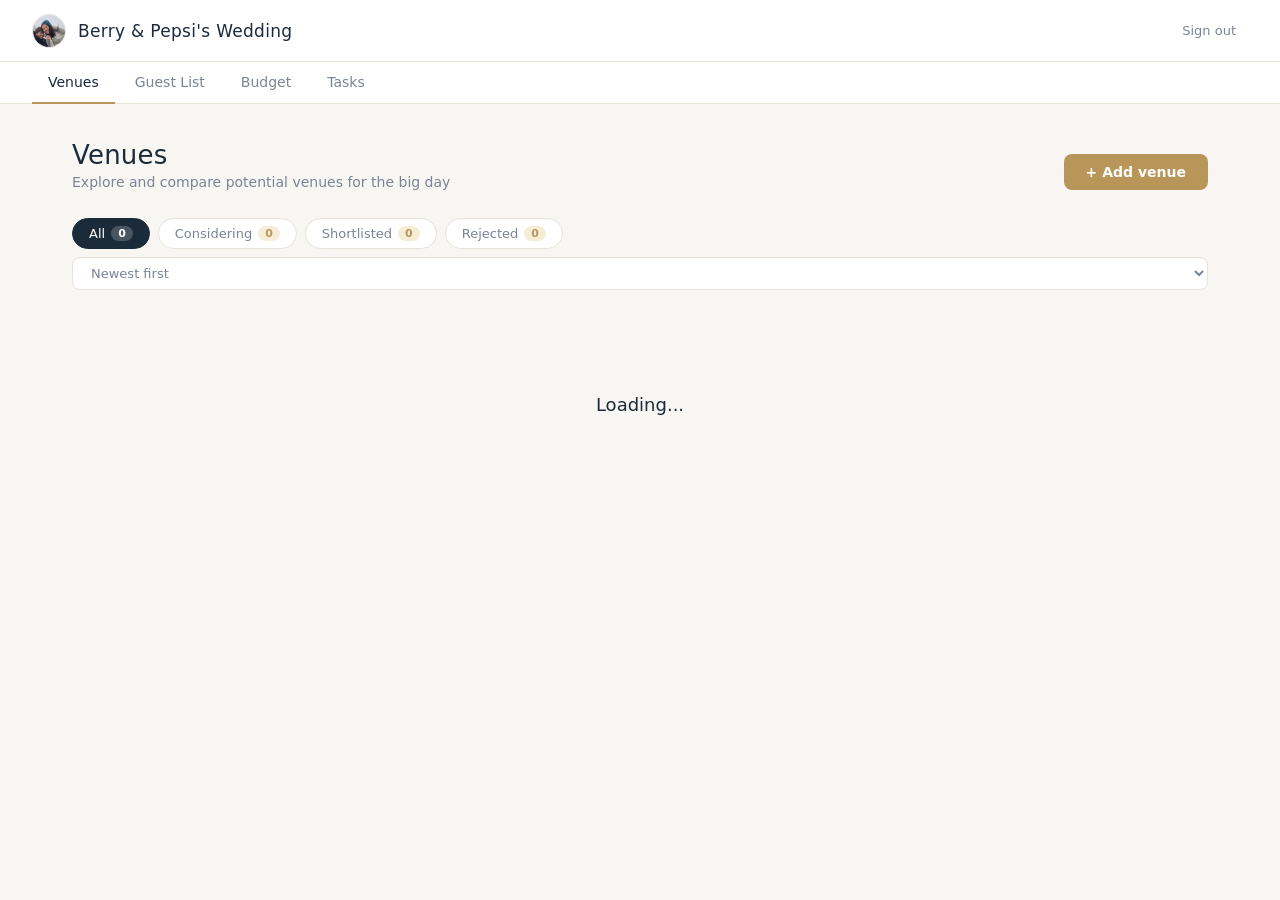
==== app.html @ 02806a05 "Add SVG favicon" ====
<!DOCTYPE html>
<html lang="en">
<head>
  <meta charset="UTF-8">
  <meta name="viewport" content="width=device-width, initial-scale=1.0">
  <title>Berry & Pepsi's Wedding · Venues</title>
  <link rel="icon" type="image/svg+xml" href="favicon.svg">
  <link rel="stylesheet" href="style.css">
</head>
<body>

  <header class="app-header">
    <a href="home.html" class="app-logo">
      <img class="monogram" src="photo.jpg" alt="Berry &amp; Pepsi">
      <h1>Berry & Pepsi's Wedding</h1>
    </a>
    <div class="header-right">
      <span class="user-email" id="user-email"></span>
      <button class="btn-signout" id="btn-signout">Sign out</button>
    </div>
  </header>

  <nav class="app-nav">
    <a href="app.html"    class="nav-link active">Venues</a>
    <a href="guests.html" class="nav-link">Guest List</a>
    <a href="budget.html" class="nav-link">Budget</a>
    <a href="tasks.html"  class="nav-link">Tasks</a>
  </nav>

  <main class="main">
    <div class="page-header">
      <div class="page-title">
        <h2>Venues</h2>
        <p>Explore and compare potential venues for the big day</p>
      </div>
      <button class="btn-accent" id="btn-add">+ Add venue</button>
    </div>

    <div class="filters">
      <button class="filter-btn active" data-filter="all">
        All <span class="count-badge" id="count-all">0</span>
      </button>
      <button class="filter-btn" data-filter="considering">
        Considering <span class="count-badge" id="count-considering">0</span>
      </button>
      <button class="filter-btn" data-filter="shortlisted">
        Shortlisted <span class="count-badge" id="count-shortlisted">0</span>
      </button>
      <button class="filter-btn" data-filter="rejected">
        Rejected <span class="count-badge" id="count-rejected">0</span>
      </button>
      <select class="sort-select" id="sort-select">
        <option value="created_at_desc">Newest first</option>
        <option value="name_asc">Name (A–Z)</option>
        <option value="rating_desc">Highest rated</option>
        <option value="price_asc">Price (low–high)</option>
        <option value="price_desc">Price (high–low)</option>
      </select>
    </div>

    <div class="venues-grid" id="venues-grid">
      <div class="empty-state">
        <h3>Loading...</h3>
      </div>
    </div>
  </main>

  <!-- Add / Edit Modal -->
  <div class="modal-overlay hidden" id="modal-overlay">
    <div class="modal">
      <div class="modal-header">
        <h3 id="modal-title">Add Venue</h3>
        <button class="btn-close" id="btn-modal-close" aria-label="Close">&times;</button>
      </div>
      <form id="venue-form">
        <div class="modal-body">

          <div class="fetch-bar">
            <div class="fetch-input-row">
              <input type="url" id="f-fetch-url" placeholder="Paste a venue URL to auto-fill the form…" autocomplete="off">
              <button type="button" class="btn-fetch" id="btn-fetch">Fill in</button>
            </div>
            <div id="fetch-status" class="fetch-status hidden"></div>
          </div>

          <div class="modal-divider"><span>Details</span></div>

          <div class="field">
            <label for="f-name">Venue name *</label>
            <input type="text" id="f-name" required placeholder="e.g. The Old Manor House">
          </div>

          <div class="field-row">
            <div class="field">
              <label for="f-location">Location</label>
              <input type="text" id="f-location" placeholder="e.g. Bath, Somerset">
            </div>
            <div class="field">
              <label for="f-status">Status</label>
              <select id="f-status">
                <option value="considering">Considering</option>
                <option value="shortlisted">Shortlisted</option>
                <option value="rejected">Rejected</option>
              </select>
            </div>
          </div>

          <div class="field">
            <label for="f-website">Website</label>
            <input type="url" id="f-website" placeholder="https://www.venuename.com">
          </div>

          <div class="field-row">
            <div class="field">
              <label for="f-capacity">Guest capacity</label>
              <input type="number" id="f-capacity" placeholder="e.g. 150" min="1">
            </div>
            <div class="field">
              <label>Your rating</label>
              <div class="star-input" id="star-input">
                <button type="button" class="star-btn" data-star="1">&#9733;</button>
                <button type="button" class="star-btn" data-star="2">&#9733;</button>
                <button type="button" class="star-btn" data-star="3">&#9733;</button>
                <button type="button" class="star-btn" data-star="4">&#9733;</button>
                <button type="button" class="star-btn" data-star="5">&#9733;</button>
              </div>
            </div>
          </div>

          <div class="field-row">
            <div class="field">
              <label for="f-price-min">Min price (£)</label>
              <input type="number" id="f-price-min" placeholder="e.g. 5000" min="0">
            </div>
            <div class="field">
              <label for="f-price-max">Max price (£)</label>
              <input type="number" id="f-price-max" placeholder="e.g. 10000" min="0">
            </div>
          </div>

          <div class="field">
            <label for="f-notes">Notes</label>
            <textarea id="f-notes" placeholder="Parking, catering, availability, vibe…"></textarea>
          </div>

          <div class="field">
            <label for="f-image-url">Photo URL <span class="label-hint">(auto-filled from fetch — paste any image URL to override)</span></label>
            <div class="image-field-row">
              <input type="url" id="f-image-url" placeholder="https://…">
              <button type="button" class="btn-clear-image" id="btn-clear-image" title="Remove photo">&#x2715;</button>
            </div>
            <div class="image-preview-wrap hidden" id="image-preview-wrap">
              <img id="image-preview" src="" alt="Preview">
            </div>
          </div>

        </div>
        <div class="modal-footer">
          <button type="button" class="btn-secondary" id="btn-cancel">Cancel</button>
          <button type="submit" class="btn-accent" id="btn-save">Save venue</button>
        </div>
      </form>
    </div>
  </div>

  <script src="https://cdn.jsdelivr.net/npm/@supabase/supabase-js@2"></script>
  <script src="config.js"></script>
  <script src="app.js"></script>
</body>
</html>
---- style.css ----
*, *::before, *::after { box-sizing: border-box; margin: 0; padding: 0; }

:root {
  --bg: #f8f6f3;
  --surface: #ffffff;
  --surface-alt: #fdfaf6;
  --primary: #1c2b3a;
  --accent: #b8965a;
  --accent-light: #f5edd8;
  --text: #1c2b3a;
  --text-muted: #7a8494;
  --border: #e8e2d9;
  --radius: 12px;
  --shadow: 0 1px 3px rgba(0,0,0,0.07), 0 4px 12px rgba(0,0,0,0.04);
  --shadow-lg: 0 4px 6px rgba(0,0,0,0.05), 0 12px 32px rgba(0,0,0,0.1);

  --considering-text: #92400e;
  --considering-bg: #fef3c7;
  --shortlisted-text: #065f46;
  --shortlisted-bg: #d1fae5;
  --rejected-text: #991b1b;
  --rejected-bg: #fee2e2;
}

body {
  font-family: -apple-system, BlinkMacSystemFont, 'Segoe UI', system-ui, sans-serif;
  background: var(--bg);
  color: var(--text);
  min-height: 100vh;
  -webkit-font-smoothing: antialiased;
}

/* ── AUTH PAGE ── */

.auth-page {
  display: flex;
  align-items: center;
  justify-content: center;
  min-height: 100vh;
  background: linear-gradient(150deg, #f8f6f3 0%, #ede8e0 100%);
}

.auth-card {
  background: var(--surface);
  border-radius: 18px;
  box-shadow: var(--shadow-lg);
  padding: 52px 44px;
  width: 100%;
  max-width: 400px;
}

.auth-header {
  text-align: center;
  margin-bottom: 36px;
}

.monogram {
  width: 52px;
  height: 52px;
  border-radius: 50%;
  object-fit: cover;
  object-position: center 12%;
  display: flex;
  align-items: center;
  justify-content: center;
  margin: 0 auto 18px;
  border: 2px solid var(--border);
  flex-shrink: 0;
}

.auth-header h1 {
  font-size: 22px;
  font-weight: 500;
  letter-spacing: 0.4px;
  margin-bottom: 6px;
}

.auth-header p {
  color: var(--text-muted);
  font-size: 14px;
}

/* ── FORMS ── */

.field { margin-bottom: 18px; }

label {
  display: block;
  font-size: 11px;
  font-weight: 600;
  letter-spacing: 0.6px;
  text-transform: uppercase;
  color: var(--text-muted);
  margin-bottom: 7px;
}

input[type="text"],
input[type="email"],
input[type="password"],
input[type="url"],
input[type="number"],
textarea,
select {
  width: 100%;
  padding: 10px 14px;
  border: 1.5px solid var(--border);
  border-radius: 8px;
  font-size: 15px;
  color: var(--text);
  background: var(--surface);
  transition: border-color 0.15s;
  outline: none;
  font-family: inherit;
}

input:focus, textarea:focus, select:focus { border-color: var(--accent); }
textarea { resize: vertical; min-height: 80px; }

/* ── BUTTONS ── */

.btn-primary {
  width: 100%;
  padding: 12px;
  background: var(--primary);
  color: #fff;
  border: none;
  border-radius: 8px;
  font-size: 15px;
  font-weight: 500;
  cursor: pointer;
  transition: opacity 0.15s, transform 0.1s;
  font-family: inherit;
  margin-top: 4px;
}
.btn-primary:hover { opacity: 0.9; }
.btn-primary:active { transform: scale(0.99); }
.btn-primary:disabled { opacity: 0.5; cursor: default; }

.btn-secondary {
  padding: 10px 20px;
  background: transparent;
  color: var(--text-muted);
  border: 1.5px solid var(--border);
  border-radius: 8px;
  font-size: 14px;
  cursor: pointer;
  transition: all 0.15s;
  font-family: inherit;
}
.btn-secondary:hover { border-color: var(--text-muted); color: var(--text); }

.btn-accent {
  padding: 10px 22px;
  background: var(--accent);
  color: #fff;
  border: none;
  border-radius: 8px;
  font-size: 14px;
  font-weight: 600;
  cursor: pointer;
  transition: opacity 0.15s;
  font-family: inherit;
}
.btn-accent:hover { opacity: 0.9; }
.btn-accent:disabled { opacity: 0.5; cursor: default; }

.btn-icon {
  background: none;
  border: none;
  cursor: pointer;
  padding: 5px 10px;
  border-radius: 6px;
  font-size: 12px;
  font-weight: 500;
  color: var(--text-muted);
  transition: all 0.15s;
  font-family: inherit;
  letter-spacing: 0.2px;
}
.btn-icon:hover { background: var(--bg); color: var(--text); }
.btn-icon.danger:hover { color: var(--rejected-text); background: var(--rejected-bg); }

.btn-close {
  background: none;
  border: none;
  cursor: pointer;
  font-size: 22px;
  color: var(--text-muted);
  padding: 4px 8px;
  line-height: 1;
  border-radius: 6px;
  transition: all 0.15s;
}
.btn-close:hover { background: var(--bg); color: var(--text); }

.btn-signout {
  font-size: 13px;
  color: var(--text-muted);
  background: none;
  border: none;
  cursor: pointer;
  padding: 6px 12px;
  border-radius: 6px;
  transition: all 0.15s;
  font-family: inherit;
}
.btn-signout:hover { background: var(--bg); color: var(--text); }

/* ── UTILITY ── */

.hidden { display: none !important; }

.error {
  background: var(--rejected-bg);
  color: var(--rejected-text);
  border-radius: 6px;
  padding: 10px 14px;
  font-size: 13px;
  margin-bottom: 16px;
}

/* ── APP SHELL ── */

.app-header {
  background: var(--surface);
  border-bottom: 1px solid var(--border);
  padding: 0 32px;
  display: flex;
  align-items: center;
  justify-content: space-between;
  height: 62px;
  position: sticky;
  top: 0;
  z-index: 10;
}

.app-logo {
  display: flex;
  align-items: center;
  gap: 12px;
}

.app-logo .monogram {
  width: 34px;
  height: 34px;
  font-size: 13px;
  margin: 0;
  border: 1.5px solid var(--border);
}

.app-logo h1 {
  font-size: 17px;
  font-weight: 500;
  letter-spacing: 0.3px;
}

.header-right {
  display: flex;
  align-items: center;
  gap: 8px;
}

.user-email {
  font-size: 13px;
  color: var(--text-muted);
}

/* ── MAIN ── */

.main {
  max-width: 1200px;
  margin: 0 auto;
  padding: 36px 32px;
}

.page-header {
  display: flex;
  align-items: flex-end;
  justify-content: space-between;
  margin-bottom: 28px;
}

.page-title h2 {
  font-size: 26px;
  font-weight: 400;
  letter-spacing: 0.2px;
}

.page-title p {
  color: var(--text-muted);
  font-size: 14px;
  margin-top: 4px;
}

/* ── FILTERS ── */

.filters {
  display: flex;
  gap: 8px;
  margin-bottom: 24px;
  flex-wrap: wrap;
  align-items: center;
}

.filter-btn {
  padding: 7px 16px;
  border-radius: 20px;
  border: 1.5px solid var(--border);
  background: var(--surface);
  font-size: 13px;
  cursor: pointer;
  transition: all 0.15s;
  font-family: inherit;
  color: var(--text-muted);
  display: flex;
  align-items: center;
  gap: 6px;
}
.filter-btn:hover { border-color: var(--primary); color: var(--primary); }
.filter-btn.active { background: var(--primary); color: #fff; border-color: var(--primary); }
.filter-btn.active .count-badge { background: rgba(255,255,255,0.2); color: #fff; }

.count-badge {
  background: var(--accent-light);
  color: var(--accent);
  border-radius: 10px;
  padding: 1px 7px;
  font-size: 11px;
  font-weight: 600;
}

.sort-select {
  margin-left: auto;
  padding: 7px 14px;
  border-radius: 8px;
  border: 1.5px solid var(--border);
  font-size: 13px;
  color: var(--text-muted);
  background: var(--surface);
  cursor: pointer;
  font-family: inherit;
  outline: none;
}
.sort-select:focus { border-color: var(--accent); }

/* ── VENUE CARDS ── */

.venues-grid {
  display: grid;
  grid-template-columns: repeat(auto-fill, minmax(340px, 1fr));
  gap: 20px;
}

.venue-card {
  background: var(--surface);
  border-radius: var(--radius);
  box-shadow: var(--shadow);
  overflow: hidden;
  transition: box-shadow 0.2s, transform 0.2s;
  cursor: pointer;
  border: 1px solid transparent;
}
.venue-card:hover {
  box-shadow: var(--shadow-lg);
  transform: translateY(-2px);
  border-color: var(--border);
}

.venue-image {
  width: 100%;
  height: 160px;
  background-size: cover;
  background-position: center;
  background-color: var(--bg);
  border-bottom: 1px solid var(--border);
}

.venue-card-header {
  padding: 20px 20px 14px;
  border-bottom: 1px solid var(--border);
}

.venue-card-top {
  display: flex;
  align-items: flex-start;
  justify-content: space-between;
  margin-bottom: 6px;
  gap: 12px;
}

.venue-name {
  font-size: 17px;
  font-weight: 500;
  line-height: 1.3;
  flex: 1;
}

.status-badge {
  flex-shrink: 0;
  padding: 3px 10px;
  border-radius: 12px;
  font-size: 10px;
  font-weight: 700;
  text-transform: uppercase;
  letter-spacing: 0.6px;
}
.status-considering { background: var(--considering-bg); color: var(--considering-text); }
.status-shortlisted { background: var(--shortlisted-bg); color: var(--shortlisted-text); }
.status-rejected    { background: var(--rejected-bg);    color: var(--rejected-text);    }

.venue-location {
  font-size: 13px;
  color: var(--text-muted);
}

.venue-card-body { padding: 16px 20px; }

.venue-meta {
  display: flex;
  gap: 24px;
  margin-bottom: 12px;
  flex-wrap: wrap;
}

.meta-item {
  display: flex;
  flex-direction: column;
  gap: 3px;
}

.meta-label {
  font-size: 10px;
  text-transform: uppercase;
  letter-spacing: 0.5px;
  color: var(--text-muted);
  font-weight: 600;
}

.meta-value {
  font-size: 14px;
  font-weight: 500;
}

.rating-stars {
  font-size: 13px;
  letter-spacing: 1px;
}

.venue-notes {
  font-size: 13px;
  color: var(--text-muted);
  line-height: 1.55;
  display: -webkit-box;
  -webkit-line-clamp: 2;
  -webkit-box-orient: vertical;
  overflow: hidden;
}

.venue-card-footer {
  padding: 11px 20px;
  border-top: 1px solid var(--border);
  display: flex;
  align-items: center;
  justify-content: space-between;
  background: var(--surface-alt);
}

.venue-website {
  font-size: 12px;
  color: var(--accent);
  text-decoration: none;
  display: flex;
  align-items: center;
  gap: 5px;
  font-weight: 500;
  max-width: 180px;
  overflow: hidden;
  text-overflow: ellipsis;
  white-space: nowrap;
}
.venue-website:hover { text-decoration: underline; }

.card-actions { display: flex; gap: 4px; }

/* ── EMPTY STATE ── */

.empty-state {
  grid-column: 1 / -1;
  text-align: center;
  padding: 80px 20px;
  color: var(--text-muted);
}
.empty-state h3 { font-size: 18px; font-weight: 400; margin-bottom: 8px; color: var(--text); }
.empty-state p { font-size: 14px; }

/* ── MODAL ── */

.modal-overlay {
  position: fixed;
  inset: 0;
  background: rgba(0,0,0,0.35);
  backdrop-filter: blur(3px);
  z-index: 100;
  display: flex;
  align-items: center;
  justify-content: center;
  padding: 20px;
}

.modal {
  background: var(--surface);
  border-radius: 16px;
  box-shadow: var(--shadow-lg);
  width: 100%;
  max-width: 540px;
  max-height: 90vh;
  overflow-y: auto;
}

.modal-header {
  padding: 26px 28px 0;
  display: flex;
  align-items: center;
  justify-content: space-between;
}

.modal-header h3 { font-size: 18px; font-weight: 500; }

.modal-body { padding: 22px 28px; }

.field-row {
  display: grid;
  grid-template-columns: 1fr 1fr;
  gap: 14px;
}

.modal-footer {
  padding: 0 28px 26px;
  display: flex;
  gap: 10px;
  justify-content: flex-end;
}

/* ── HEADER LOGO LINK ── */

a.app-logo {
  text-decoration: none;
  color: inherit;
  display: flex;
  align-items: center;
  gap: 12px;
  border-radius: 8px;
  padding: 4px 8px;
  margin: -4px -8px;
  transition: background 0.15s;
}
a.app-logo:hover { background: var(--bg); }

/* ── DASHBOARD ── */

.dashboard-grid {
  display: grid;
  grid-template-columns: repeat(4, 1fr);
  gap: 16px;
  margin-bottom: 28px;
}

.dash-card {
  background: var(--surface);
  border: 1px solid var(--border);
  border-radius: var(--radius);
  padding: 24px;
  box-shadow: var(--shadow);
  text-decoration: none;
  color: inherit;
  display: flex;
  flex-direction: column;
  gap: 10px;
  transition: box-shadow 0.2s, transform 0.15s;
}
.dash-card:hover { box-shadow: var(--shadow-lg); transform: translateY(-2px); }

.dash-card-label {
  font-size: 11px;
  font-weight: 600;
  text-transform: uppercase;
  letter-spacing: 0.6px;
  color: var(--text-muted);
}

.dash-card-value {
  font-size: 36px;
  font-weight: 300;
  color: var(--primary);
  line-height: 1;
  letter-spacing: -1px;
}

.dash-card-total {
  font-size: 20px;
  color: var(--text-muted);
}

.dash-card-detail {
  display: flex;
  flex-wrap: wrap;
  align-items: center;
  gap: 6px;
  min-height: 22px;
}

.dashboard-lower {
  display: grid;
  grid-template-columns: 1fr 1fr;
  gap: 16px;
}

.dash-panel {
  background: var(--surface);
  border: 1px solid var(--border);
  border-radius: var(--radius);
  box-shadow: var(--shadow);
  overflow: hidden;
}

.dash-panel-header {
  display: flex;
  align-items: center;
  justify-content: space-between;
  padding: 16px 20px;
  border-bottom: 1px solid var(--border);
  background: var(--surface-alt);
}

.dash-panel-header h3 {
  font-size: 14px;
  font-weight: 600;
}

.dash-panel-link {
  font-size: 12px;
  color: var(--accent);
  text-decoration: none;
  font-weight: 500;
}
.dash-panel-link:hover { text-decoration: underline; }

.dash-task-row {
  display: flex;
  align-items: center;
  gap: 10px;
  padding: 12px 20px;
  border-bottom: 1px solid var(--border);
  flex-wrap: wrap;
}
.dash-task-row:last-child { border-bottom: none; }

.dash-task-title {
  flex: 1;
  font-size: 14px;
  font-weight: 500;
  min-width: 0;
}

.dash-task-due {
  font-size: 12px;
  color: var(--text-muted);
  white-space: nowrap;
}
.dash-task-due.overdue { color: var(--rejected-text); font-weight: 600; }

.dash-task-owner {
  font-size: 11px;
  color: var(--text-muted);
  background: var(--bg);
  border: 1px solid var(--border);
  border-radius: 8px;
  padding: 2px 8px;
  white-space: nowrap;
}

.dash-venue-row {
  display: flex;
  align-items: center;
  gap: 12px;
  padding: 12px 20px;
  border-bottom: 1px solid var(--border);
}
.dash-venue-row:last-child { border-bottom: none; }

.dash-venue-name {
  flex: 1;
  font-size: 14px;
  font-weight: 500;
}

@media (max-width: 900px) {
  .dashboard-grid { grid-template-columns: repeat(2, 1fr); }
  .dashboard-lower { grid-template-columns: 1fr; }
}

/* ── NAV ── */

.app-nav {
  background: var(--surface);
  border-bottom: 1px solid var(--border);
  padding: 0 32px;
  display: flex;
  gap: 4px;
}

.nav-link {
  display: inline-block;
  padding: 12px 16px;
  font-size: 14px;
  font-weight: 500;
  color: var(--text-muted);
  text-decoration: none;
  border-bottom: 2px solid transparent;
  margin-bottom: -1px;
  transition: color 0.15s, border-color 0.15s;
}
.nav-link:hover { color: var(--text); }
.nav-link.active { color: var(--primary); border-bottom-color: var(--accent); }

/* ── GUEST SUMMARY ── */

.guest-summary {
  display: grid;
  grid-template-columns: repeat(4, 1fr);
  gap: 14px;
  margin-bottom: 28px;
}

.summary-card {
  background: var(--surface);
  border-radius: var(--radius);
  border: 1px solid var(--border);
  padding: 20px 24px;
  box-shadow: var(--shadow);
}

.summary-highlight {
  background: var(--primary);
  border-color: var(--primary);
}

.summary-highlight .summary-value,
.summary-highlight .summary-label { color: #fff; }

.summary-value {
  font-size: 32px;
  font-weight: 300;
  color: var(--primary);
  line-height: 1;
  margin-bottom: 6px;
  letter-spacing: -1px;
}

.summary-label {
  font-size: 12px;
  font-weight: 600;
  letter-spacing: 0.5px;
  text-transform: uppercase;
  color: var(--text-muted);
}

/* ── GUEST SEARCH ── */

.guest-search {
  margin-left: auto;
  padding: 7px 14px;
  border-radius: 8px;
  border: 1.5px solid var(--border);
  font-size: 13px;
  color: var(--text);
  background: var(--surface);
  font-family: inherit;
  outline: none;
  width: 200px;
  transition: border-color 0.15s, width 0.2s;
}
.guest-search:focus { border-color: var(--accent); width: 260px; }

/* ── GUEST TABLE ── */

.table-wrap {
  background: var(--surface);
  border-radius: var(--radius);
  box-shadow: var(--shadow);
  overflow: hidden;
  border: 1px solid var(--border);
}

.guest-table {
  width: 100%;
  border-collapse: collapse;
  font-size: 14px;
}

.guest-table thead tr {
  background: var(--surface-alt);
  border-bottom: 1.5px solid var(--border);
}

.guest-table th {
  padding: 12px 16px;
  text-align: left;
  font-size: 11px;
  font-weight: 600;
  letter-spacing: 0.5px;
  text-transform: uppercase;
  color: var(--text-muted);
  white-space: nowrap;
}

.guest-table td {
  padding: 13px 16px;
  border-bottom: 1px solid var(--border);
  vertical-align: middle;
}

.guest-row { cursor: pointer; transition: background 0.1s; }
.guest-row:hover { background: var(--surface-alt); }
.guest-row:last-child td { border-bottom: none; }

.guest-name { font-weight: 500; }

.guest-notes-cell {
  max-width: 200px;
  overflow: hidden;
  text-overflow: ellipsis;
  white-space: nowrap;
  font-size: 13px;
}

.guest-actions {
  text-align: right;
  white-space: nowrap;
}

.table-empty {
  text-align: center;
  padding: 60px 20px !important;
  color: var(--text-muted);
  font-size: 14px;
}

.text-muted { color: var(--text-muted); font-size: 13px; }

/* ── GUEST BADGES ── */

.status-definite    { background: var(--shortlisted-bg); color: var(--shortlisted-text); }
.status-maybe       { background: var(--considering-bg); color: var(--considering-text); }
.status-not_inviting { background: var(--rejected-bg);   color: var(--rejected-text);    }

.group-tag {
  display: inline-block;
  padding: 2px 9px;
  border-radius: 10px;
  background: var(--accent-light);
  color: var(--accent);
  font-size: 11px;
  font-weight: 600;
}

.children-field {
  display: flex;
  align-items: center;
  gap: 16px;
  flex-wrap: wrap;
}

.children-count {
  display: flex;
  align-items: center;
  gap: 8px;
}

.children-count input {
  width: 110px;
}

.children-badge {
  display: inline-block;
  padding: 2px 8px;
  border-radius: 10px;
  background: #e0f2fe;
  color: #0369a1;
  font-size: 11px;
  font-weight: 600;
}

.plus-one-badge {
  display: inline-block;
  padding: 2px 8px;
  border-radius: 10px;
  background: var(--primary);
  color: #fff;
  font-size: 11px;
  font-weight: 600;
}

/* ── CHECKBOX ── */

.checkbox-label {
  display: flex;
  align-items: center;
  gap: 10px;
  cursor: pointer;
  font-size: 14px;
  color: var(--text);
  padding: 10px 0 2px;
  text-transform: none;
  letter-spacing: 0;
  font-weight: 400;
}

.checkbox-label input[type="checkbox"] {
  width: 18px;
  height: 18px;
  min-width: 18px;
  accent-color: var(--primary);
  cursor: pointer;
  border-radius: 4px;
}

@media (max-width: 768px) {
  .guest-summary { grid-template-columns: repeat(2, 1fr); }
  .guest-table th:nth-child(3),
  .guest-table td:nth-child(3),
  .guest-table th:nth-child(6),
  .guest-table td:nth-child(6) { display: none; }
  .guest-search { width: 140px; }
  .guest-search:focus { width: 180px; }
  .app-nav { padding: 0 16px; }
}

@media (max-width: 480px) {
  .guest-summary { grid-template-columns: repeat(2, 1fr); }
}

/* ── FETCH BAR ── */

.fetch-bar {
  background: var(--accent-light);
  border: 1.5px solid #e8d9b5;
  border-radius: 10px;
  padding: 14px 16px;
  margin-bottom: 20px;
}

.fetch-input-row {
  display: flex;
  gap: 8px;
}

.fetch-input-row input {
  flex: 1;
  background: #fff;
  font-size: 14px;
  padding: 9px 13px;
}

.btn-fetch {
  flex-shrink: 0;
  padding: 9px 18px;
  background: var(--primary);
  color: #fff;
  border: none;
  border-radius: 8px;
  font-size: 14px;
  font-weight: 500;
  cursor: pointer;
  transition: opacity 0.15s;
  font-family: inherit;
  white-space: nowrap;
}
.btn-fetch:hover { opacity: 0.85; }
.btn-fetch:disabled { opacity: 0.5; cursor: default; }

.fetch-status {
  margin-top: 10px;
  font-size: 13px;
  display: flex;
  align-items: center;
  gap: 6px;
}
.fetch-status.loading { color: var(--text-muted); }
.fetch-status.success { color: var(--shortlisted-text); }
.fetch-status.partial { color: var(--considering-text); }
.fetch-status.error   { color: var(--rejected-text); }

.modal-divider {
  display: flex;
  align-items: center;
  gap: 12px;
  margin-bottom: 18px;
  color: var(--text-muted);
  font-size: 11px;
  font-weight: 600;
  letter-spacing: 0.6px;
  text-transform: uppercase;
}
.modal-divider::before,
.modal-divider::after {
  content: '';
  flex: 1;
  height: 1px;
  background: var(--border);
}

/* ── IMAGE FIELD ── */

.label-hint {
  font-size: 10px;
  font-weight: 400;
  text-transform: none;
  letter-spacing: 0;
  color: var(--text-muted);
  font-style: italic;
}

.image-field-row {
  display: flex;
  gap: 8px;
}

.image-field-row input { flex: 1; }

.btn-clear-image {
  flex-shrink: 0;
  padding: 0 12px;
  background: transparent;
  border: 1.5px solid var(--border);
  border-radius: 8px;
  font-size: 14px;
  color: var(--text-muted);
  cursor: pointer;
  transition: all 0.15s;
  line-height: 1;
}
.btn-clear-image:hover {
  border-color: var(--rejected-text);
  color: var(--rejected-text);
  background: var(--rejected-bg);
}

.image-preview-wrap {
  margin-top: 10px;
  border-radius: 8px;
  overflow: hidden;
  border: 1.5px solid var(--border);
  max-height: 160px;
}

.image-preview-wrap img {
  width: 100%;
  max-height: 160px;
  object-fit: cover;
  display: block;
}

/* ── STAR RATING ── */

.star-input { display: flex; gap: 2px; }

.star-btn {
  background: none;
  border: none;
  cursor: pointer;
  font-size: 22px;
  color: #d9d0c0;
  transition: color 0.1s, transform 0.1s;
  padding: 2px 3px;
  line-height: 1;
}
.star-btn.active { color: var(--accent); }
.star-btn:hover { transform: scale(1.1); }

/* ── TOAST ── */

.toast {
  position: fixed;
  bottom: 28px;
  right: 28px;
  background: var(--primary);
  color: #fff;
  padding: 13px 20px;
  border-radius: 10px;
  font-size: 14px;
  box-shadow: var(--shadow-lg);
  z-index: 200;
  animation: slide-up 0.2s ease;
}

@keyframes slide-up {
  from { transform: translateY(8px); opacity: 0; }
  to   { transform: translateY(0);   opacity: 1; }
}

/* ── BUDGET ── */

.total-budget-bar {
  background: var(--surface);
  border: 1px solid var(--border);
  border-radius: var(--radius);
  padding: 18px 24px;
  display: flex;
  align-items: center;
  gap: 16px;
  margin-bottom: 20px;
  box-shadow: var(--shadow);
}

.total-budget-label {
  font-size: 12px;
  font-weight: 600;
  text-transform: uppercase;
  letter-spacing: 0.5px;
  color: var(--text-muted);
  white-space: nowrap;
}

.total-budget-value {
  display: flex;
  align-items: center;
  gap: 10px;
  cursor: pointer;
}

#total-amount-text {
  font-size: 22px;
  font-weight: 400;
  color: var(--primary);
}

.btn-edit-total {
  background: none;
  border: none;
  cursor: pointer;
  color: var(--text-muted);
  font-size: 15px;
  padding: 4px;
  transition: color 0.15s;
}
.btn-edit-total:hover { color: var(--accent); }

.total-budget-edit {
  display: flex;
  align-items: center;
  gap: 8px;
}

.currency-prefix {
  font-size: 18px;
  color: var(--text-muted);
  font-weight: 400;
}

.total-budget-edit input {
  width: 160px;
  font-size: 18px;
  padding: 6px 12px;
}

.btn-save-total {
  padding: 7px 16px;
  background: var(--primary);
  color: #fff;
  border: none;
  border-radius: 7px;
  font-size: 13px;
  font-weight: 500;
  cursor: pointer;
  font-family: inherit;
}
.btn-save-total:hover { opacity: 0.85; }

.btn-cancel-total {
  padding: 7px 12px;
  background: none;
  border: 1.5px solid var(--border);
  border-radius: 7px;
  font-size: 13px;
  color: var(--text-muted);
  cursor: pointer;
  font-family: inherit;
}

.budget-summary {
  display: grid;
  grid-template-columns: repeat(4, 1fr);
  gap: 14px;
  margin-bottom: 20px;
}

.summary-danger {
  background: var(--rejected-bg) !important;
  border-color: var(--rejected-text) !important;
}
.summary-danger .summary-value,
.summary-danger .summary-label { color: var(--rejected-text) !important; }

.budget-progress-wrap {
  margin-bottom: 24px;
}

.budget-progress-track,
.task-progress-track {
  background: var(--border);
  border-radius: 99px;
  height: 8px;
  overflow: hidden;
}

.budget-progress-fill {
  height: 100%;
  border-radius: 99px;
  background: var(--shortlisted-text);
  transition: width 0.4s ease;
}
.budget-progress-fill.warning { background: var(--considering-text); }
.budget-progress-fill.over    { background: var(--rejected-text); }

.budget-progress-label {
  font-size: 12px;
  color: var(--text-muted);
  margin-top: 6px;
}

.variance-over  { color: var(--rejected-text);    font-weight: 500; }
.variance-under { color: var(--shortlisted-text); font-weight: 500; }

/* ── TASKS ── */

.task-progress-wrap { margin-bottom: 4px; }

.task-progress-fill {
  height: 100%;
  border-radius: 99px;
  background: var(--accent);
  transition: width 0.4s ease;
}

.task-list {
  display: flex;
  flex-direction: column;
  gap: 6px;
}

.task-row {
  background: var(--surface);
  border: 1px solid var(--border);
  border-radius: 10px;
  padding: 14px 16px;
  display: flex;
  align-items: flex-start;
  gap: 14px;
  cursor: pointer;
  transition: box-shadow 0.15s, transform 0.15s;
}
.task-row:hover { box-shadow: var(--shadow); transform: translateY(-1px); }
.task-done { opacity: 0.55; }

.task-check {
  flex-shrink: 0;
  width: 22px;
  height: 22px;
  border-radius: 50%;
  border: 2px solid var(--border);
  background: none;
  cursor: pointer;
  display: flex;
  align-items: center;
  justify-content: center;
  font-size: 13px;
  color: #fff;
  transition: all 0.15s;
  margin-top: 1px;
}
.task-check:hover  { border-color: var(--accent); background: var(--accent-light); }
.task-check.checked { background: var(--shortlisted-text); border-color: var(--shortlisted-text); }

.task-main { flex: 1; min-width: 0; }

.task-title {
  font-size: 15px;
  font-weight: 500;
  margin-bottom: 5px;
}
.task-done .task-title { text-decoration: line-through; }

.task-meta {
  display: flex;
  align-items: center;
  gap: 8px;
  flex-wrap: wrap;
}

.task-owner {
  font-size: 12px;
  font-weight: 600;
  color: var(--text-muted);
  background: var(--bg);
  border: 1px solid var(--border);
  border-radius: 8px;
  padding: 2px 8px;
}

.task-due {
  font-size: 12px;
  color: var(--text-muted);
}
.task-due.overdue { color: var(--rejected-text); font-weight: 600; }

.task-note-preview {
  font-size: 12px;
  color: var(--text-muted);
  overflow: hidden;
  text-overflow: ellipsis;
  white-space: nowrap;
  max-width: 300px;
}

.task-right {
  display: flex;
  align-items: center;
  gap: 8px;
  flex-shrink: 0;
}

.priority-badge {
  padding: 2px 9px;
  border-radius: 10px;
  font-size: 10px;
  font-weight: 700;
  text-transform: uppercase;
  letter-spacing: 0.5px;
}
.priority-high   { background: var(--rejected-bg);    color: var(--rejected-text);    }
.priority-medium { background: var(--considering-bg); color: var(--considering-text); }
.priority-low    { background: var(--bg);             color: var(--text-muted);        border: 1px solid var(--border); }

.status-task-todo        { background: var(--bg);             color: var(--text-muted);        }
.status-task-in_progress { background: #dbeafe;               color: #1e40af;                  }
.status-task-done        { background: var(--shortlisted-bg); color: var(--shortlisted-text);  }

/* ── RESPONSIVE ── */

@media (max-width: 640px) {
  .main { padding: 20px 16px; }
  .app-header { padding: 0 16px; }
  .field-row { grid-template-columns: 1fr; }
  .venues-grid { grid-template-columns: 1fr; }
  .page-header { flex-direction: column; align-items: flex-start; gap: 14px; }
  .user-email { display: none; }
  .auth-card { padding: 36px 24px; }
}
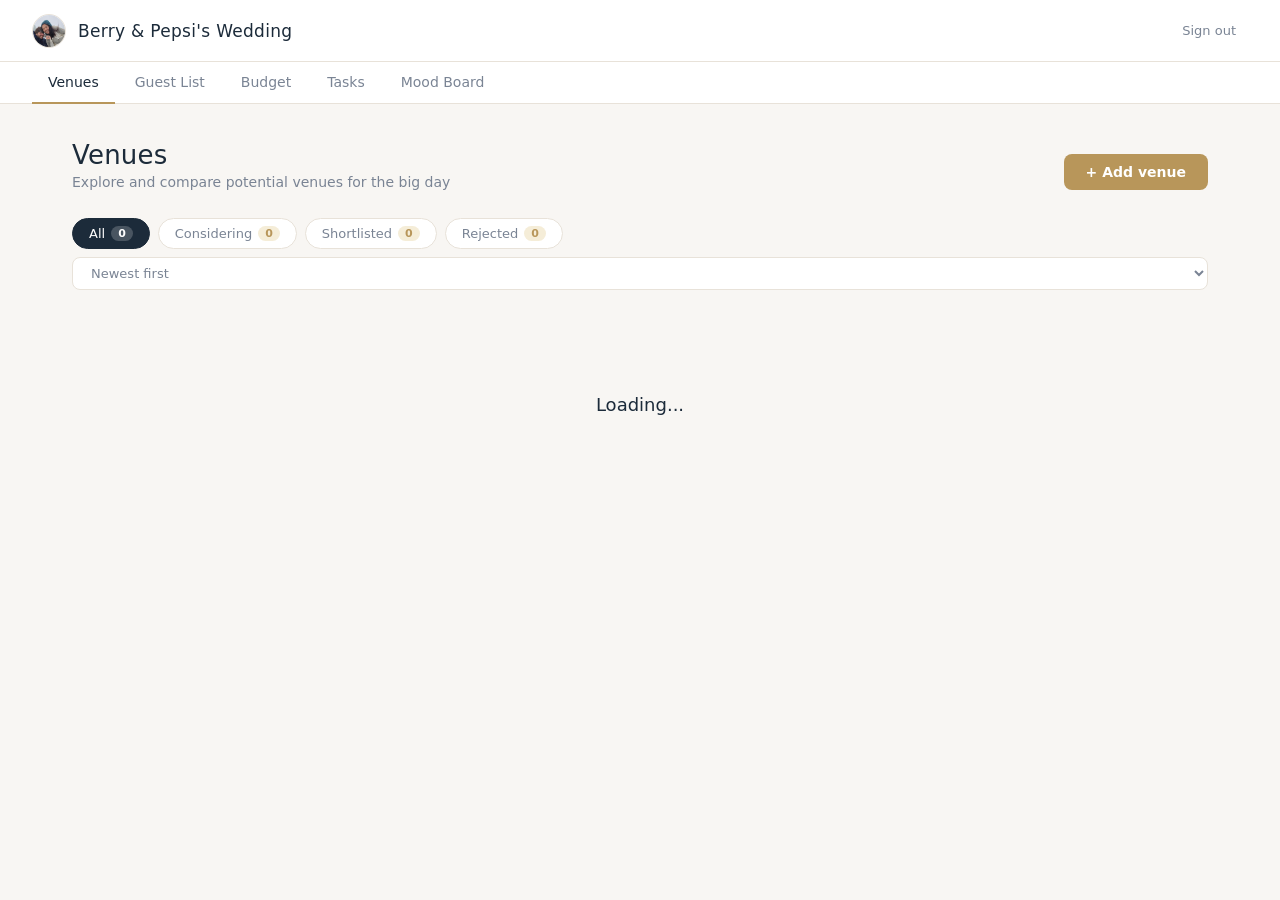
==== commit 0187f0f6: "Add Mood Board page with image, note, and link cards" ====
--- a/app.html
+++ b/app.html
@@ -24,7 +24,8 @@
     <a href="app.html"    class="nav-link active">Venues</a>
     <a href="guests.html" class="nav-link">Guest List</a>
     <a href="budget.html" class="nav-link">Budget</a>
-    <a href="tasks.html"  class="nav-link">Tasks</a>
+    <a href="tasks.html"     class="nav-link">Tasks</a>
+    <a href="moodboard.html" class="nav-link">Mood Board</a>
   </nav>
 
   <main class="main">
--- a/style.css
+++ b/style.css
@@ -814,6 +814,14 @@
   white-space: nowrap;
 }
 
+.sort-th {
+  cursor: pointer;
+  user-select: none;
+}
+.sort-th:hover { color: var(--accent); }
+.sort-th.sort-active { color: var(--primary); }
+.sort-arrow { font-style: normal; }
+
 .guest-table td {
   padding: 13px 16px;
   border-bottom: 1px solid var(--border);
@@ -924,6 +932,177 @@
   cursor: pointer;
   border-radius: 4px;
 }
+
+/* ── MOOD BOARD ── */
+
+.mood-grid {
+  columns: 3 280px;
+  column-gap: 18px;
+  margin-top: 8px;
+}
+
+.mood-card {
+  break-inside: avoid;
+  margin-bottom: 18px;
+  border-radius: var(--radius);
+  box-shadow: var(--shadow);
+  position: relative;
+  overflow: hidden;
+  border: 1px solid var(--border);
+}
+
+.mood-card-image img {
+  display: block;
+  width: 100%;
+  height: auto;
+}
+
+.mood-img-error {
+  display: none;
+  align-items: center;
+  justify-content: center;
+  height: 120px;
+  background: var(--surface-alt);
+  color: var(--text-muted);
+  font-size: 13px;
+}
+
+.mood-card-caption {
+  padding: 10px 14px;
+  font-size: 13px;
+  color: var(--text-muted);
+  background: var(--surface);
+  border-top: 1px solid var(--border);
+}
+
+.mood-card-note {
+  padding: 22px 20px 20px;
+  min-height: 120px;
+}
+
+.mood-note-text {
+  font-size: 15px;
+  line-height: 1.6;
+  color: var(--text);
+  white-space: pre-wrap;
+  word-break: break-word;
+}
+
+.mood-card-link {
+  cursor: pointer;
+  transition: box-shadow 0.15s;
+  background: var(--surface);
+}
+.mood-card-link:hover { box-shadow: var(--shadow-lg); }
+
+.mood-card-link img {
+  display: block;
+  width: 100%;
+  height: 160px;
+  object-fit: cover;
+}
+
+.mood-link-body {
+  padding: 12px 14px;
+}
+
+.mood-link-title {
+  font-size: 14px;
+  font-weight: 600;
+  color: var(--text);
+  margin-bottom: 4px;
+  line-height: 1.4;
+}
+
+.mood-link-domain {
+  font-size: 12px;
+  color: var(--text-muted);
+}
+
+.mood-delete {
+  position: absolute;
+  top: 8px;
+  right: 8px;
+  width: 26px;
+  height: 26px;
+  border-radius: 50%;
+  border: none;
+  background: rgba(0,0,0,0.45);
+  color: #fff;
+  font-size: 16px;
+  line-height: 1;
+  cursor: pointer;
+  display: flex;
+  align-items: center;
+  justify-content: center;
+  opacity: 0;
+  transition: opacity 0.15s;
+}
+.mood-card:hover .mood-delete { opacity: 1; }
+.mood-delete:hover { background: rgba(185,40,40,0.85); }
+
+/* Modal additions for mood board */
+
+.mood-modal { max-width: 500px; }
+
+.mood-type-tabs {
+  display: flex;
+  gap: 8px;
+  margin-bottom: 20px;
+}
+
+.mood-type-btn {
+  flex: 1;
+  padding: 9px 0;
+  border: 1.5px solid var(--border);
+  border-radius: 8px;
+  background: var(--surface);
+  color: var(--text-muted);
+  font-size: 13px;
+  font-weight: 500;
+  cursor: pointer;
+  transition: all 0.15s;
+}
+.mood-type-btn:hover { border-color: var(--accent); color: var(--accent); }
+.mood-type-btn.active {
+  background: var(--primary);
+  border-color: var(--primary);
+  color: #fff;
+}
+
+.mood-fields { display: flex; flex-direction: column; gap: 16px; }
+.mood-fields.hidden { display: none; }
+
+.note-colors {
+  display: flex;
+  gap: 10px;
+  flex-wrap: wrap;
+}
+
+.note-color-btn {
+  width: 32px;
+  height: 32px;
+  border-radius: 50%;
+  border: 2px solid transparent;
+  cursor: pointer;
+  transition: border-color 0.15s, transform 0.1s;
+}
+.note-color-btn:hover { transform: scale(1.15); }
+.note-color-btn.active { border-color: var(--primary); }
+
+.mood-img-preview {
+  border-radius: 8px;
+  overflow: hidden;
+  border: 1px solid var(--border);
+  max-height: 200px;
+}
+.mood-img-preview img {
+  display: block;
+  width: 100%;
+  height: 200px;
+  object-fit: cover;
+}
+.mood-img-preview.hidden { display: none; }
 
 @media (max-width: 768px) {
   .guest-summary { grid-template-columns: repeat(2, 1fr); }
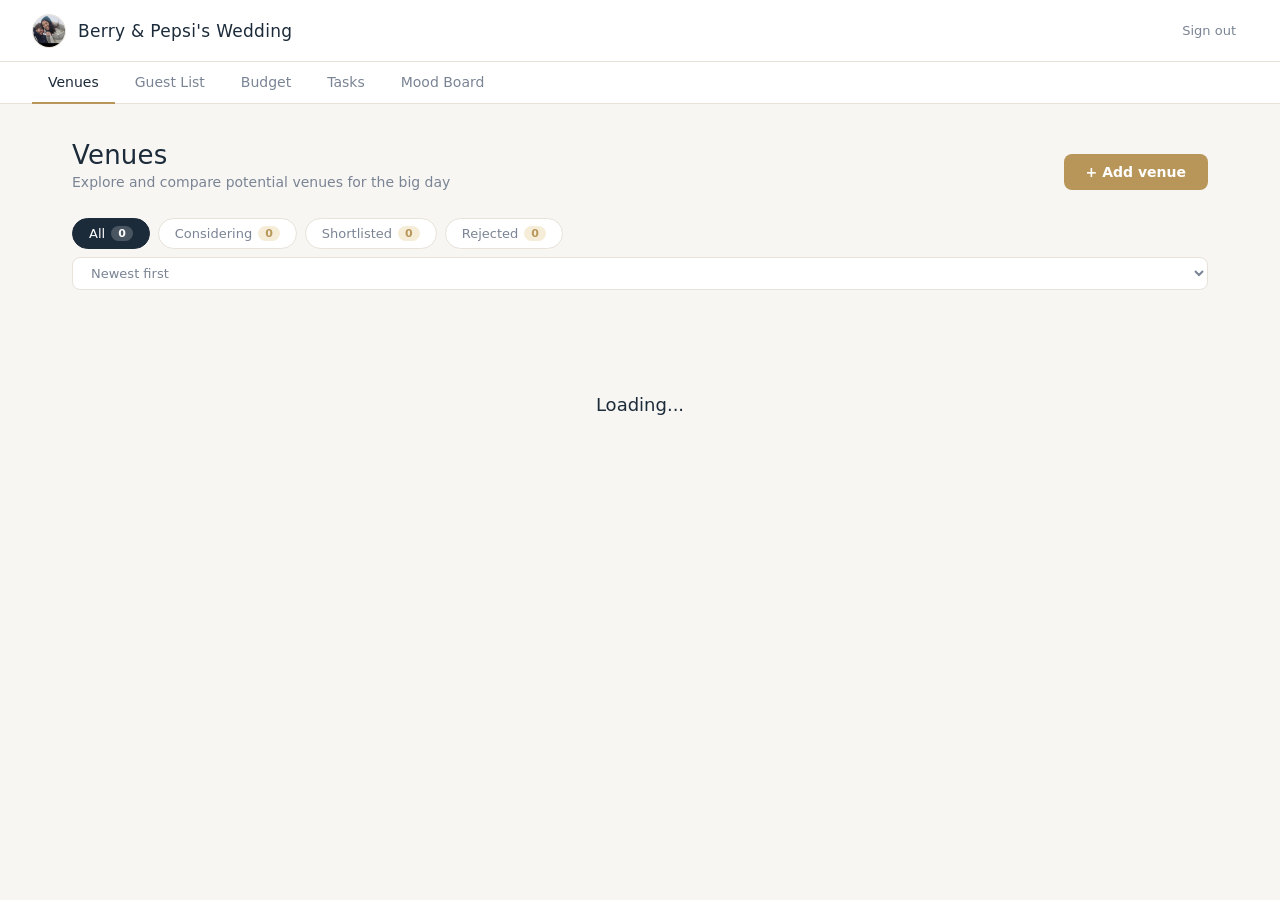
==== commit 09fae75f: "Replace 8MB photo with 27KB resized version" ====
--- a/app.html
+++ b/app.html
@@ -5,13 +5,13 @@
   <meta name="viewport" content="width=device-width, initial-scale=1.0">
   <title>Berry & Pepsi's Wedding · Venues</title>
   <link rel="icon" type="image/svg+xml" href="favicon.svg">
-  <link rel="stylesheet" href="style.css">
+  <link rel="stylesheet" href="style.css?v=2">
 </head>
 <body>
 
   <header class="app-header">
     <a href="home.html" class="app-logo">
-      <img class="monogram" src="photo.jpg" alt="Berry &amp; Pepsi">
+      <img class="monogram" src="photo-small.jpg" alt="Berry &amp; Pepsi">
       <h1>Berry & Pepsi's Wedding</h1>
     </a>
     <div class="header-right">
@@ -166,6 +166,7 @@
 
   <script src="https://cdn.jsdelivr.net/npm/@supabase/supabase-js@2"></script>
   <script src="config.js"></script>
+  <script src="nav.js"></script>
   <script src="app.js"></script>
 </body>
 </html>
--- a/style.css
+++ b/style.css
@@ -1,4 +1,6 @@
 *, *::before, *::after { box-sizing: border-box; margin: 0; padding: 0; }
+
+html { overflow-x: hidden; }
 
 :root {
   --bg: #f8f6f3;
@@ -788,7 +790,7 @@
   background: var(--surface);
   border-radius: var(--radius);
   box-shadow: var(--shadow);
-  overflow: hidden;
+  overflow-x: auto;
   border: 1px solid var(--border);
 }
 
@@ -1110,13 +1112,6 @@
   .guest-table td:nth-child(3),
   .guest-table th:nth-child(6),
   .guest-table td:nth-child(6) { display: none; }
-  .guest-search { width: 140px; }
-  .guest-search:focus { width: 180px; }
-  .app-nav { padding: 0 16px; }
-}
-
-@media (max-width: 480px) {
-  .guest-summary { grid-template-columns: repeat(2, 1fr); }
 }
 
 /* ── FETCH BAR ── */
@@ -1525,9 +1520,27 @@
 .status-task-in_progress { background: #dbeafe;               color: #1e40af;                  }
 .status-task-done        { background: var(--shortlisted-bg); color: var(--shortlisted-text);  }
 
+/* ── HAMBURGER BUTTON (hidden on desktop) ── */
+
+.btn-hamburger {
+  display: none;
+  background: none;
+  border: none;
+  font-size: 22px;
+  line-height: 1;
+  cursor: pointer;
+  color: var(--text);
+  padding: 6px 10px;
+  border-radius: 6px;
+  transition: background 0.15s;
+  font-family: inherit;
+}
+.btn-hamburger:hover { background: var(--bg); }
+
 /* ── RESPONSIVE ── */
 
 @media (max-width: 640px) {
+  /* Global */
   .main { padding: 20px 16px; }
   .app-header { padding: 0 16px; }
   .field-row { grid-template-columns: 1fr; }
@@ -1535,4 +1548,55 @@
   .page-header { flex-direction: column; align-items: flex-start; gap: 14px; }
   .user-email { display: none; }
   .auth-card { padding: 36px 24px; }
-}
+
+  /* Hide title text in header — keep photo only */
+  .app-logo h1 { display: none; }
+
+  /* Hamburger shows, desktop nav hides by default */
+  .btn-hamburger { display: block; }
+
+  .app-nav {
+    display: none;
+    flex-direction: column;
+    gap: 0;
+    padding: 6px 0 12px;
+    position: fixed;
+    top: 62px;
+    left: 0;
+    right: 0;
+    background: var(--surface);
+    border-bottom: 2px solid var(--border);
+    box-shadow: 0 8px 28px rgba(0,0,0,0.14);
+    z-index: 9;
+  }
+  .app-nav.nav-open { display: flex; }
+
+  .nav-link {
+    padding: 14px 24px;
+    border-bottom: none;
+    border-left: 3px solid transparent;
+    font-size: 15px;
+  }
+  .nav-link.active {
+    background: var(--accent-light);
+    border-left-color: var(--accent);
+    color: var(--primary);
+    border-bottom-color: transparent;
+  }
+
+  /* Budget */
+  .budget-summary { grid-template-columns: repeat(2, 1fr); }
+  .total-budget-bar { flex-wrap: wrap; }
+
+  /* Dashboard */
+  .dashboard-grid { grid-template-columns: repeat(2, 1fr); }
+  .dashboard-lower { grid-template-columns: 1fr; }
+
+  /* Mood board — single column */
+  .mood-grid { columns: 1; }
+
+  /* Filters — allow wrapping */
+  .sort-select { margin-left: 0; width: 100%; }
+  .guest-search { width: 100%; }
+  .guest-search:focus { width: 100%; }
+}
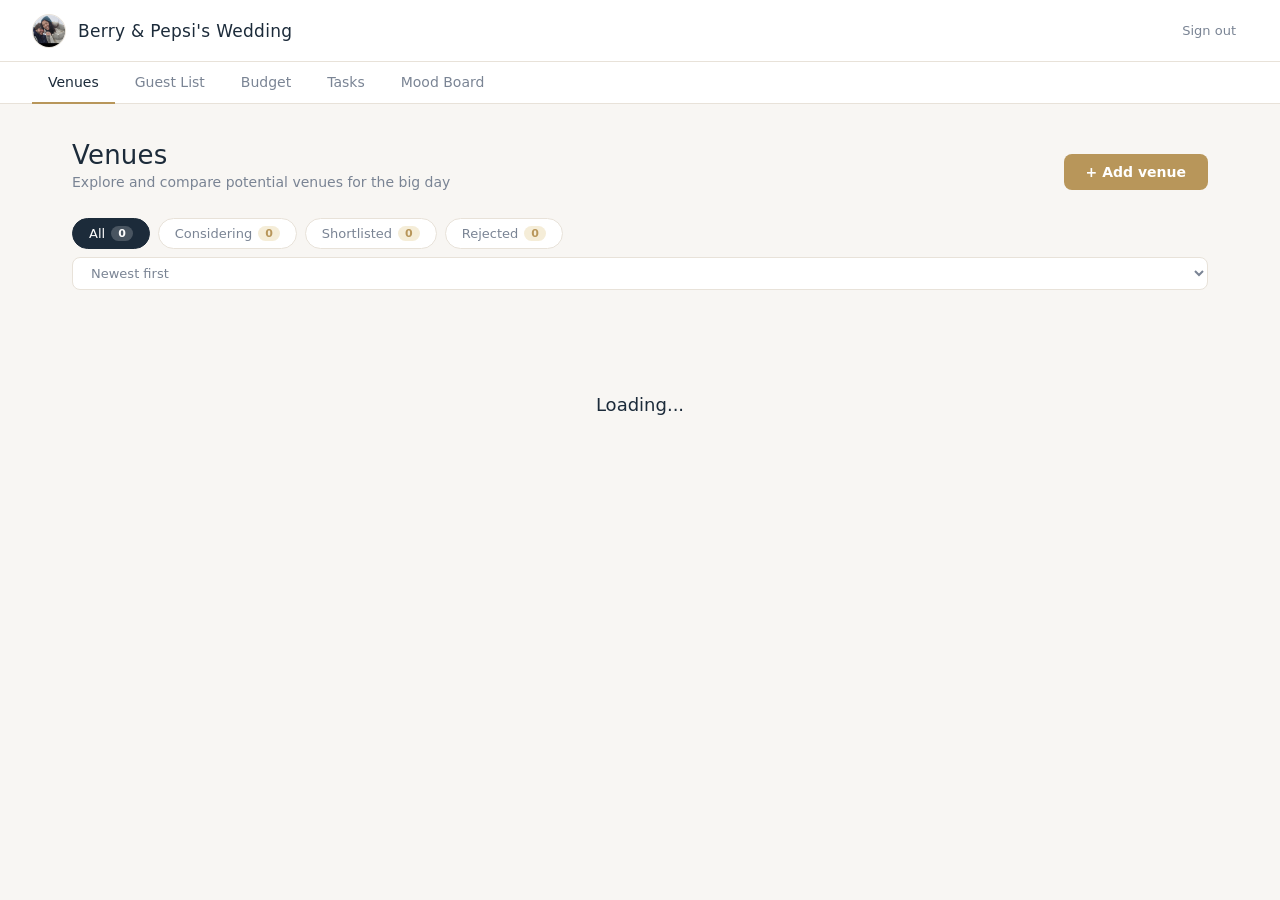
==== commit f634d8dc: "Add venue contact priority ranking" ====
--- a/app.html
+++ b/app.html
@@ -56,6 +56,7 @@
         <option value="rating_desc">Highest rated</option>
         <option value="price_asc">Price (low–high)</option>
         <option value="price_desc">Price (high–low)</option>
+        <option value="rank_asc">Contact priority</option>
       </select>
     </div>
 
@@ -128,13 +129,20 @@
             </div>
           </div>
 
+          <div class="field">
+            <label>Pricing</label>
+            <div class="price-type-tabs">
+              <button type="button" class="price-type-btn active" data-type="fixed">Fixed / Range</button>
+              <button type="button" class="price-type-btn" data-type="per_person">Per person</button>
+            </div>
+          </div>
           <div class="field-row">
             <div class="field">
-              <label for="f-price-min">Min price (£)</label>
+              <label for="f-price-min" id="lbl-price-min">From (£)</label>
               <input type="number" id="f-price-min" placeholder="e.g. 5000" min="0">
             </div>
             <div class="field">
-              <label for="f-price-max">Max price (£)</label>
+              <label for="f-price-max" id="lbl-price-max">To (£) <span class="label-hint">optional</span></label>
               <input type="number" id="f-price-max" placeholder="e.g. 10000" min="0">
             </div>
           </div>
@@ -143,6 +151,10 @@
             <label for="f-notes">Notes</label>
             <textarea id="f-notes" placeholder="Parking, catering, availability, vibe…"></textarea>
           </div>
+
+          <div class="modal-divider"><span>Rooms / Spaces <span class="label-hint">optional — add if this venue has multiple distinct areas</span></span></div>
+          <div class="rooms-list" id="rooms-list"></div>
+          <button type="button" class="btn-secondary" id="btn-add-room" style="width:100%;font-size:13px;margin-bottom:8px">+ Add room or space</button>
 
           <div class="field">
             <label for="f-image-url">Photo URL <span class="label-hint">(auto-filled from fetch — paste any image URL to override)</span></label>
--- a/style.css
+++ b/style.css
@@ -1519,6 +1519,137 @@
 .status-task-todo        { background: var(--bg);             color: var(--text-muted);        }
 .status-task-in_progress { background: #dbeafe;               color: #1e40af;                  }
 .status-task-done        { background: var(--shortlisted-bg); color: var(--shortlisted-text);  }
+
+/* ── VENUE RANK ── */
+
+.rank-badge {
+  background: var(--accent);
+  color: #fff;
+  font-size: 11px;
+  font-weight: 700;
+  padding: 3px 8px;
+  border-radius: 10px;
+  letter-spacing: 0.3px;
+}
+
+.rank-field {
+  display: flex;
+  align-items: center;
+  gap: 5px;
+}
+
+.rank-label {
+  font-size: 11px;
+  font-weight: 600;
+  text-transform: uppercase;
+  letter-spacing: 0.4px;
+  color: var(--text-muted);
+}
+
+.rank-input {
+  width: 44px;
+  padding: 3px 6px;
+  font-size: 13px;
+  font-weight: 600;
+  border: 1.5px solid var(--border);
+  border-radius: 6px;
+  text-align: center;
+  color: var(--accent);
+  background: var(--surface);
+  font-family: inherit;
+  outline: none;
+  transition: border-color 0.15s;
+}
+.rank-input:focus { border-color: var(--accent); }
+.rank-input::-webkit-inner-spin-button,
+.rank-input::-webkit-outer-spin-button { opacity: 0; }
+
+/* ── VENUE PRICE TYPE TOGGLE ── */
+
+.price-type-tabs {
+  display: flex;
+  gap: 8px;
+}
+
+.price-type-btn {
+  flex: 1;
+  padding: 8px 0;
+  border: 1.5px solid var(--border);
+  border-radius: 8px;
+  background: var(--surface);
+  color: var(--text-muted);
+  font-size: 13px;
+  font-weight: 500;
+  cursor: pointer;
+  transition: all 0.15s;
+  font-family: inherit;
+}
+.price-type-btn:hover:not(.active) { border-color: var(--accent); color: var(--accent); }
+.price-type-btn.active { background: var(--primary); border-color: var(--primary); color: #fff; }
+
+/* ── VENUE ROOMS ── */
+
+.rooms-list {
+  border: 1px solid var(--border);
+  border-radius: 10px;
+  overflow: hidden;
+  margin-bottom: 10px;
+}
+.rooms-list:empty { display: none; margin: 0; }
+
+.room-row {
+  display: flex;
+  gap: 10px;
+  align-items: flex-start;
+  padding: 12px 14px;
+  border-bottom: 1px solid var(--border);
+  background: var(--surface-alt);
+}
+.room-row:last-child { border-bottom: none; }
+
+.room-fields {
+  flex: 1;
+  display: flex;
+  flex-direction: column;
+  gap: 8px;
+}
+
+.room-row-2 {
+  display: flex;
+  gap: 8px;
+  align-items: center;
+  flex-wrap: wrap;
+}
+
+.room-capacity { width: 110px; min-width: 80px; }
+.room-price-min, .room-price-max { width: 90px; min-width: 70px; }
+
+.room-prices {
+  display: flex;
+  gap: 6px;
+  align-items: center;
+  flex-wrap: wrap;
+}
+
+.room-pp-label {
+  display: flex;
+  align-items: center;
+  gap: 5px;
+  font-size: 13px;
+  color: var(--text-muted);
+  cursor: pointer;
+  white-space: nowrap;
+  text-transform: none;
+  letter-spacing: 0;
+  font-weight: 400;
+}
+.room-pp-label input[type="checkbox"] {
+  width: 15px;
+  height: 15px;
+  min-width: 15px;
+  margin: 0;
+  accent-color: var(--primary);
+}
 
 /* ── HAMBURGER BUTTON (hidden on desktop) ── */
 
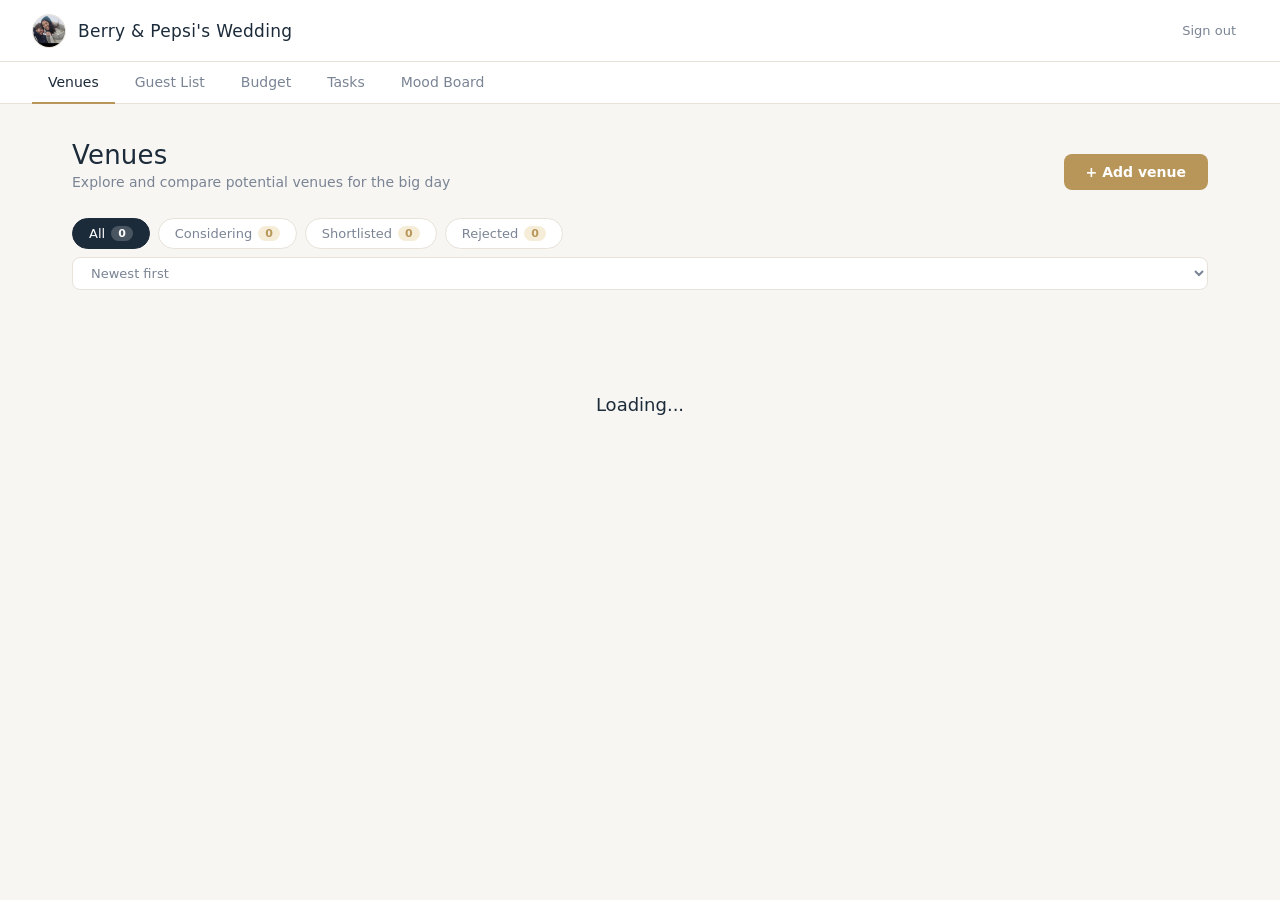
==== commit a6a3ce71: "Move venue rank to edit modal; remove inline footer input" ====
--- a/app.html
+++ b/app.html
@@ -5,7 +5,7 @@
   <meta name="viewport" content="width=device-width, initial-scale=1.0">
   <title>Berry & Pepsi's Wedding · Venues</title>
   <link rel="icon" type="image/svg+xml" href="favicon.svg">
-  <link rel="stylesheet" href="style.css?v=2">
+  <link rel="stylesheet" href="style.css?v=3">
 </head>
 <body>
 
@@ -107,6 +107,11 @@
             </div>
           </div>
 
+          <div class="field" style="max-width:160px">
+            <label for="f-rank">Contact priority <span class="label-hint">(1 = contact first)</span></label>
+            <input type="number" id="f-rank" placeholder="e.g. 1" min="1" max="99">
+          </div>
+
           <div class="field">
             <label for="f-website">Website</label>
             <input type="url" id="f-website" placeholder="https://www.venuename.com">
--- a/style.css
+++ b/style.css
@@ -937,10 +937,83 @@
 
 /* ── MOOD BOARD ── */
 
+/* View toggle buttons */
+.view-toggle {
+  display: flex;
+  gap: 3px;
+  background: var(--surface);
+  border: 1.5px solid var(--border);
+  border-radius: 10px;
+  padding: 3px;
+}
+
+.view-btn {
+  padding: 6px 14px;
+  border: none;
+  border-radius: 7px;
+  background: transparent;
+  color: var(--text-muted);
+  font-size: 13px;
+  font-weight: 500;
+  cursor: pointer;
+  transition: all 0.15s;
+  font-family: inherit;
+  white-space: nowrap;
+}
+.view-btn:hover { color: var(--text); }
+.view-btn.active { background: var(--primary); color: #fff; }
+
+/* ── Masonry (default) ── */
 .mood-grid {
   columns: 3 280px;
   column-gap: 18px;
   margin-top: 8px;
+}
+
+/* ── Mosaic: 4-col grid, some cards span 2 cols ── */
+.mood-grid-mosaic {
+  columns: unset;
+  display: grid;
+  grid-template-columns: repeat(4, 1fr);
+  grid-auto-flow: dense;
+  gap: 16px;
+  align-items: start;
+  margin-top: 8px;
+}
+
+.mood-grid-mosaic .mood-card {
+  break-inside: unset;
+  margin-bottom: 0;
+}
+
+.mood-grid-mosaic .card-wide {
+  grid-column: span 2;
+}
+
+/* ── Scatter: rotated cards on a warm board ── */
+.mood-grid-scatter {
+  columns: 3 260px;
+  column-gap: 28px;
+  margin-top: 8px;
+  padding: 28px 24px 32px;
+  border-radius: 18px;
+  background-color: #ede4d3;
+  background-image:
+    url("data:image/svg+xml,%3Csvg xmlns='http://www.w3.org/2000/svg' width='4' height='4'%3E%3Crect width='4' height='4' fill='%23e8dcc8'/%3E%3Crect x='0' y='0' width='1' height='1' fill='%23e0d4be' opacity='0.6'/%3E%3Crect x='2' y='2' width='1' height='1' fill='%23e0d4be' opacity='0.4'/%3E%3C/svg%3E");
+}
+
+.mood-grid-scatter .mood-card {
+  margin-bottom: 28px;
+  box-shadow: 3px 4px 16px rgba(0,0,0,0.18), 0 1px 4px rgba(0,0,0,0.1);
+  transition: transform 0.25s ease, box-shadow 0.25s ease;
+  transform-origin: center center;
+}
+
+.mood-grid-scatter .mood-card:hover {
+  transform: rotate(0deg) scale(1.05) !important;
+  box-shadow: 6px 10px 32px rgba(0,0,0,0.22);
+  position: relative;
+  z-index: 10;
 }
 
 .mood-card {
@@ -1532,37 +1605,6 @@
   letter-spacing: 0.3px;
 }
 
-.rank-field {
-  display: flex;
-  align-items: center;
-  gap: 5px;
-}
-
-.rank-label {
-  font-size: 11px;
-  font-weight: 600;
-  text-transform: uppercase;
-  letter-spacing: 0.4px;
-  color: var(--text-muted);
-}
-
-.rank-input {
-  width: 44px;
-  padding: 3px 6px;
-  font-size: 13px;
-  font-weight: 600;
-  border: 1.5px solid var(--border);
-  border-radius: 6px;
-  text-align: center;
-  color: var(--accent);
-  background: var(--surface);
-  font-family: inherit;
-  outline: none;
-  transition: border-color 0.15s;
-}
-.rank-input:focus { border-color: var(--accent); }
-.rank-input::-webkit-inner-spin-button,
-.rank-input::-webkit-outer-spin-button { opacity: 0; }
 
 /* ── VENUE PRICE TYPE TOGGLE ── */
 
@@ -1723,8 +1765,11 @@
   .dashboard-grid { grid-template-columns: repeat(2, 1fr); }
   .dashboard-lower { grid-template-columns: 1fr; }
 
-  /* Mood board — single column */
+  /* Mood board — single column on mobile */
   .mood-grid { columns: 1; }
+  .mood-grid-mosaic { grid-template-columns: 1fr 1fr; }
+  .mood-grid-mosaic .card-wide { grid-column: span 2; }
+  .mood-grid-scatter { columns: 1; padding: 16px; }
 
   /* Filters — allow wrapping */
   .sort-select { margin-left: 0; width: 100%; }
